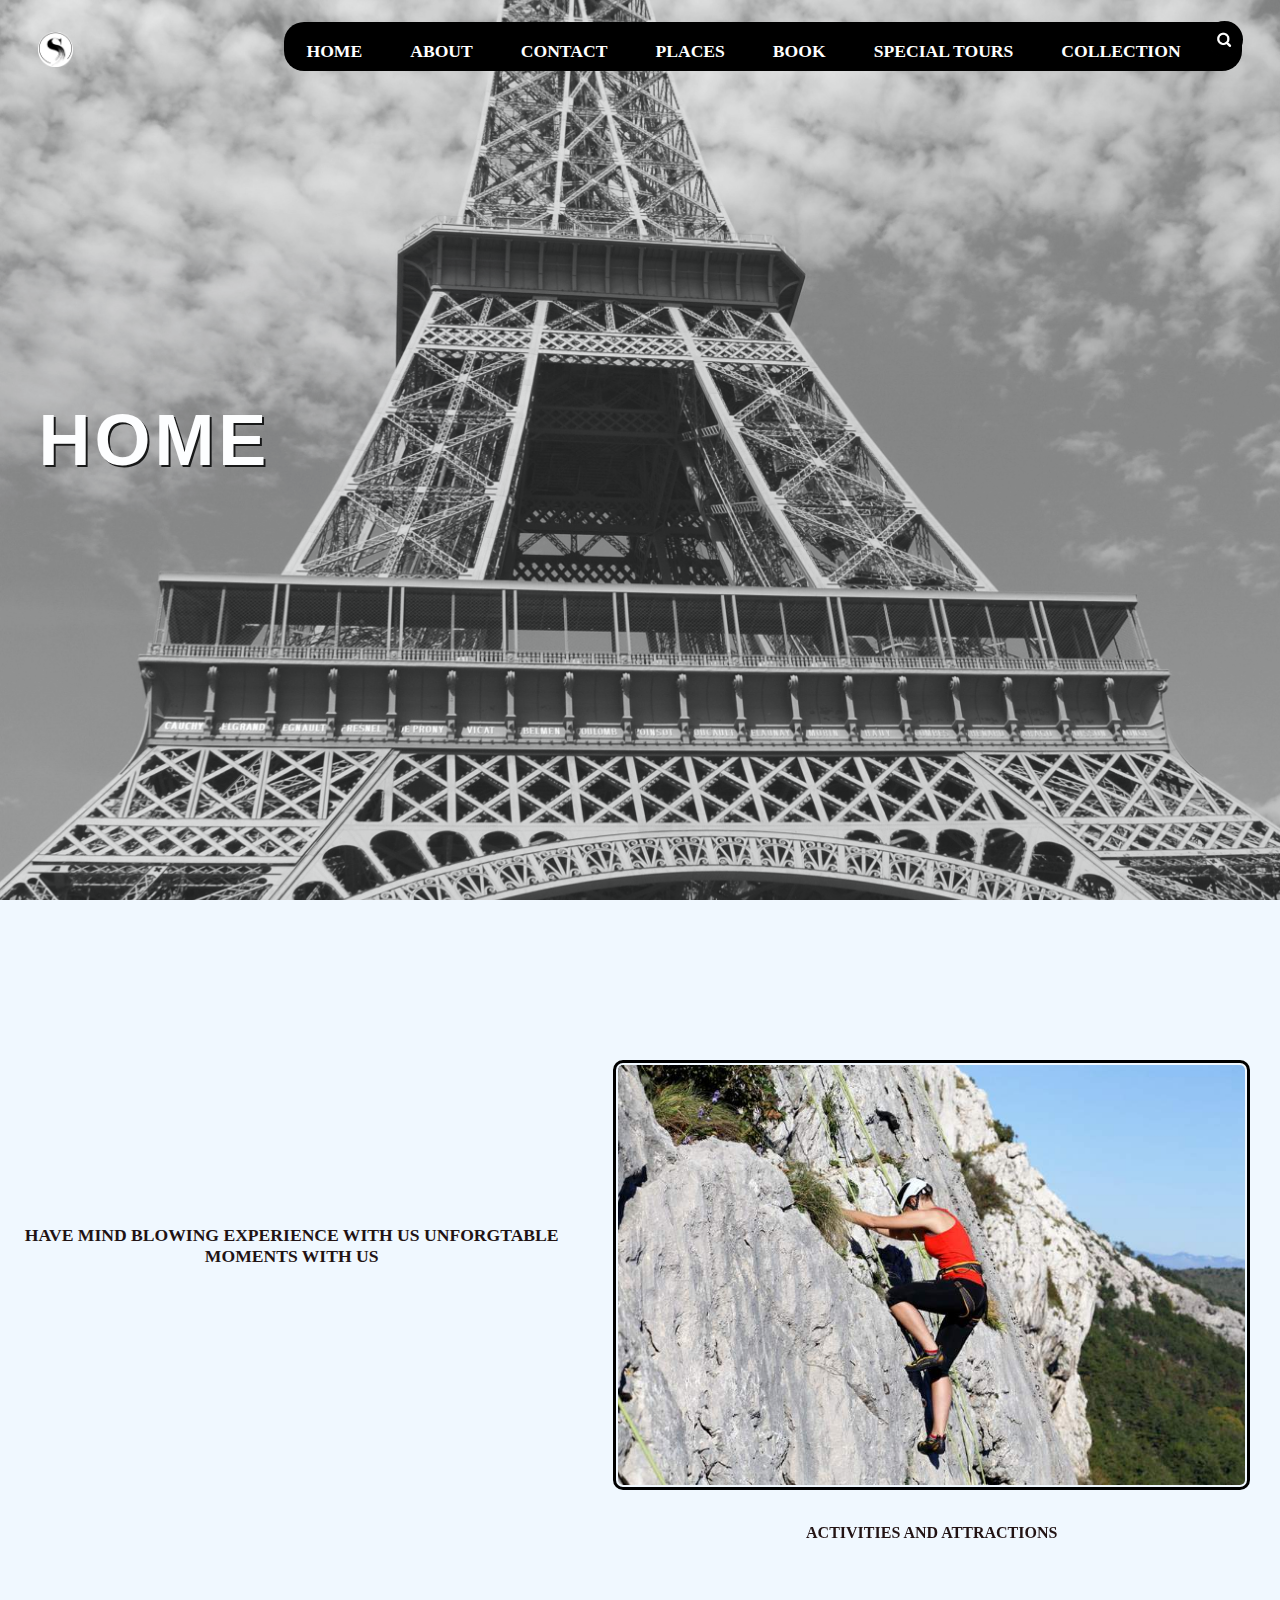
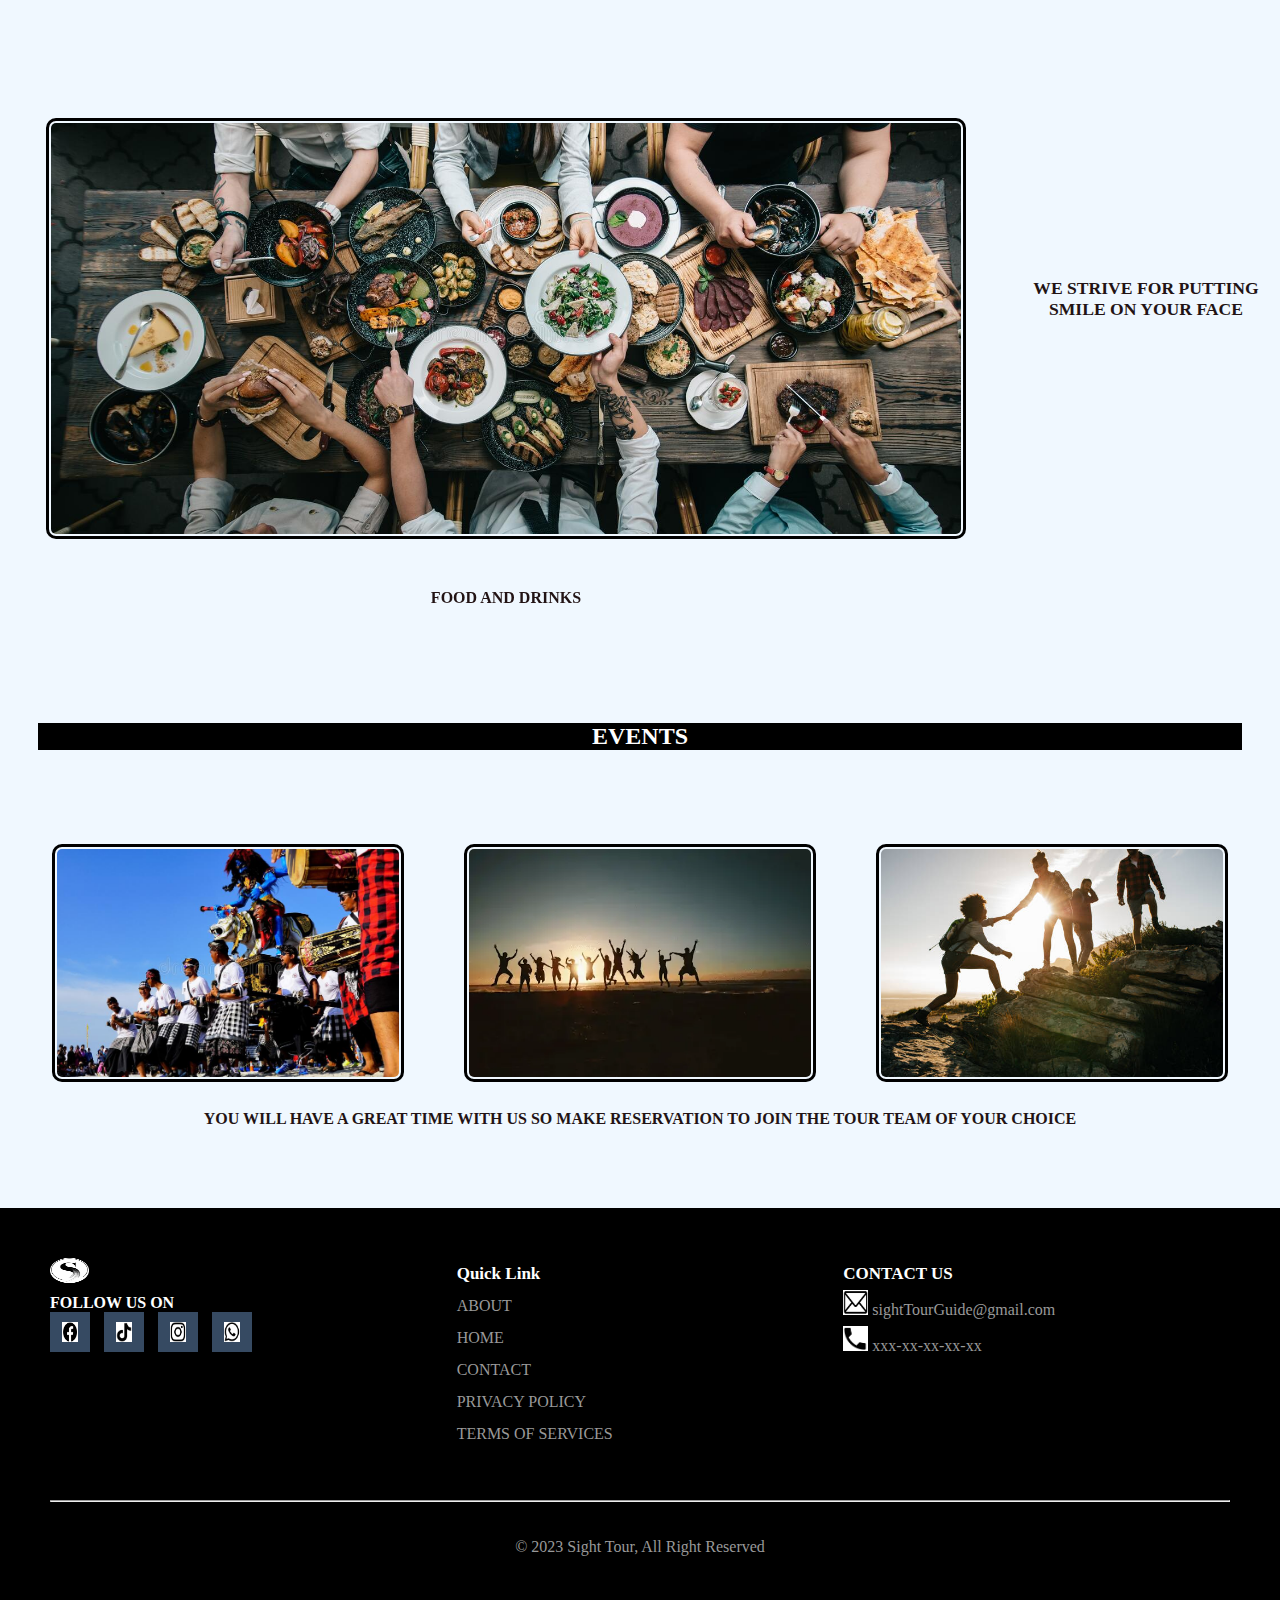
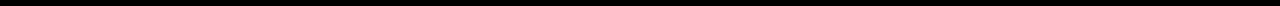
==== src/index.html @ ace8b5ef "upload" ====
<!DOCTYPE html>
<html lang="en">
<head>
    <meta charset="UTF-8">
    <meta http-equiv="X-UA-Compatible" content="IE=edge">
    <meta name="description" content="collection page of the website">
    <meta name="viewport" content="width=device-width, initial-scale=1.0">
    <link rel="stylesheet" href="css/style.css">
    <title>HOME</title>
</head>
<body>
    <header>
        
        <a href="about.html" class="logo"><img src="images/Logo.png" alt="Logo of the company" width="35" height="35"></a>

        <div class="bx bx-menu" id="menu-icon">

            <div class="line"></div>
            <div class="line"></div>
            <div class="line"></div>
            

        </div>
        
        
        <nav class="navbar">

        
            <ul>
                <li><a href="index.html"><b>HOME</b></a></li>
                
                <li><a href="about.html"><b>ABOUT</b></a></li>
                
                <li><a href="contact.html"><b>CONTACT</b></a></li>
                
                <li><a href="places.html"><b>PLACES</b></a></li>
                
                <li><a href="book.html"><b>BOOK</b></a></li>
                
                <li style="text-align:center;"><a href="special tours.html"><b>SPECIAL TOURS</b></a></li>
                
                <li><a href="collection.html"><b>COLLECTION</b></a></li>
                
                <li class="navbar__search"><img src="images/search icon.png" alt="search icon2"  width="35" height="35"></li>
                
            </ul>
            
        </nav>
        
    </header>
<section class="section__common" id="common">

    <div class="section__common--text">
        <h1>HOME</h1>

        
</section>

    



    <div class="section__contain">

        <div class="section__contain--textapperance">
            <p> <b> HAVE MIND BLOWING EXPERIENCE WITH US 
    UNFORGTABLE MOMENTS WITH US</b></p>

        </div>

        <div>


            <div class="section__package--content">

                <div class="box">

                    <div class="section--thum">


                        <figure class="section__contain--image">
                            <img src="images/fun-home2.jpeg" alt="a person doing activity in a beauitful place" width="45%" height="25%">
                            <figcaption><b> ACTIVITIES AND ATTRACTIONS</b></figcaption>
                        </figure>


                    </div>

                </div>

            </div>

        </div>

    </div>



    <div class="section__contain">

        <div>

            <div class="section__package--content">

                <div class="box">

                    <div class="section--thum">
                        <figure class="section__contain--image">
                            <img src="images/food and drink.jpeg" alt="different foods and drinks" width="300" height="300">
                            <figcaption><b> FOOD AND DRINKS</b></figcaption>
                        </figure>

                    </div>

                </div>

            </div>
        </div>


        <div class="section__contain--textapperance">

            <p><b> WE STRIVE FOR PUTTING SMILE ON 
            YOUR FACE </b></p>

        </div>

    </div>


    <br><br>
        <section class="section__contain--h2">
            <h2>EVENTS</h2>



            <div class="section__package--content">

                <div class="box">

                    <div class="section--thum">
                        <figure>
                            <img src="images/fun-home3.jpeg" alt="Solid dance teamwork" width="350" height="210">

                        </figure>


                    </div>

                </div>


                <div class="box">

                    <div class="section--thum">
                        <figure>

                            <img src="images/fun-home1.webp" alt="Group of people that are jumping with excitment" width="350" height="210">

                        </figure>

                    </div>

                </div>


                <div class="box">

                    <div class="section--thum">
                        <figure>

                            <img src="images/fun-home4.jpeg" alt="group of hikers" width="350" height="210">

                        </figure>

                    </div>

                </div>
            </div>

                    <div class="body__home--paragraph">
                        <p> <b> YOU WILL HAVE A GREAT TIME WITH US SO MAKE RESERVATION TO JOIN THE TOUR TEAM OF YOUR CHOICE </b></p>

                    </div>

            

        </section>

        <footer class="footer">
            <div class="footer__left">
                        <ul>
                            <li><a href="about.html"><img src="images/Logo.png" alt="Logo of the company" width="25" height="25"></a></li>
                            <h4>FOLLOW US ON</h4>
    
                            <div class="footer__socials">
    
                                <li><a href="https://www.facebook.com/"><img src="images/facebook.png" alt="facebook symbol" width="25" height="25"></a></li>
                            
                                <li><a href="https://www.tiktok.com/login"><img src="images/tiktok.png" alt="tiktok icon" width="25" height="25"></a></li>
                                <li><a href="https://www.instagram.com/"><img src="images/instagram.png" alt="Instagram icon" width="25" height="25"></a></li>
                                <li><a href="https://chat.whatsapp.com/EROCVoIlPyt9yv8zs4Fxsq"><img src="images/whatsapp.png" alt="whatsapp icon" width="25" height="25"></a></li>
    
                            </div>
                
                        </ul>
    
                    </div>
    
                    <ul class="footer__right">
                        <li>
                            <h2>Quick Link</h2>
    
                            <ul>
                                <li><a href="about.html">ABOUT</a></li>
                                <li><a href="index.html">HOME</a></li>
                                <li><a href="contact.html">CONTACT</a></li>
                                <li><a href="about.html#privacy"> PRIVACY POLICY</a></li>
                                <li><a href="about.html#terms"> TERMS OF SERVICES</a></li>
                            </ul>
    
                        </li>
    
                        <li>
                            <h2>CONTACT US</h2>
    
                            <ul class="box">
                                <li> <img src="images/mail icon.png" alt="mail icon" width="25" height="25" class="contact-img">
                                    <a href="mailto:sighttourguide@gmail.com"> sightTourGuide@gmail.com</a></li>
    
                                    <li><img src="images/phone icon.png" alt="phone icon" width="25" height="25" class="contact-img">
                    
                                        <a href="tel:+251960903751"> xxx-xx-xx-xx-xx</a></li>
    
    
                                
                            </ul>
    
                        </li>
    
                    </ul>
    
    
                    <div class="footer__bottom">
                        <hr> <br><br>
                        <p>&copy; 2023 Sight Tour, All Right Reserved</p>
                    </div>
                        
    
                
            
            
            
        </footer>

    <script type="text/javascript" src="js/script.js"></script>
</body>
</html>
---- src/css/style.css ----
*{
    padding: 0;
    margin:0;
    box-sizing: border-box;
    list-style: none;
    text-decoration: none;
    scroll-behavior: smooth;
}

:root{
    --bg-color:#fff;
    --text-color:#221314;
    --second-color:#5a7184;
    --main-color:aliceblue;
    --big-font:6rem;
    --h2-font: 3rem;
    --p-font: 1.1rem;
    
}

body{
    background:var(--main-color);
    color: var(--text-color);
}

header{
    position:fixed;
    top:0;
    right:0;
    width:100%;
    z-index: 1;
    display: flex;
    align-items: center;
    justify-content: space-between;
    background: transparent;
    padding: 20px 5%;
    transition:ease .40s;
}

.logo{
    margin-top: 10px;
    padding-top: 5px;
    font-size: 35px;
    color:var(--bg-color);
    
}

.navbar__search{
    width: 35px;
    height: 35px;
    outline: 2px solid black;
    outline-offset:-1px;
    border-radius: 50px;
    background-color: white;
   
}



.navbar{
    
    display: flex;
    background: black;
    padding-bottom: 9px;
    
    border-radius: 20px;

    
}

.sticky .navbar{
    background-color: white;
}

.navbar li{
    display: inline-block;
}

.navbar a{
    color:var(--bg-color);
    font-size: var(--p-font);
    font-weight: 500;
    padding: 10px 22px;
    border-radius: 4px;
    transition: ease .40s;
    
}

.navbar img{
    background:white;
    border-radius: 50px;
    background-size: 10px;
    cursor: pointer;
}

.navbar a:hover{
    background: rgb(158, 153, 153);
    color:var(--text-color);
    box-shadow: 5px 10px 30px rgb(85 85 85 / 20%);
    border-radius: 4px;
}

#menu-icon{
    color: var(--text-color);
    font-size:35px;
    z-index: 2;
    cursor:pointer;
    display: none;
}

section{
    padding:80px 18%;
}


.section__contain{
    
    display: flex;
    margin-top: 50px;
    margin-right:auto;
    justify-content: space-evenly;
}

.section--thum .section__contain--image img{

    width: 90%;
    height: auto;
    

}

.section__contain--textapperance{
    display: flex;
    flex-direction: column;
    align-self: center;
    justify-content: space-evenly;
    white-space: wrap;
    font-size: var(--p-font);
    text-align: center;
    /* margin-left: 1000;
    background-color: red; */
    
}

.section__contain--h2 h2{
    text-align: center;
    background-color: black;
    color: white;
}

hr{
    color: var(--bg-color);
}

.section__common{
    position:relative;
    width:100%;
    height: 100vh;
    background: url(../images/background.jpg);
    opacity: 0.9;
    background-size: cover;
    background-position: center;
    display: grid;
    grid-template-columns: repeat(1, 1fr);
    align-items:center;
}

.section__common--text h1, .section__common--text h2{
    font-size: var(--big-font);
    line-height: 1.2;
    color: var(--bg-color);
    font-family: 'Segoe UI', Tahoma, Geneva, Verdana, sans-serif;
    letter-spacing: 4px;
    margin-bottom: 20px;
    text-shadow: 2px 2px #000;
}

.section__common--text h2{

    font-size: 3.4rem;
}

.section__common--text p{
    color: #000;
    font-size: 20px;
    font-weight: 400;
    line-height: 38px;
    margin-bottom: 50px;
}

#btn1, #btn2, #btn3{
    display: block;
    text-align: center;
    font-size: 16px;
    padding: 15px 30px;
    background: #000;
    color: var(--bg-color);
    cursor: pointer;
    border-radius: 4px;
    transition: ease .40s;
}


#btn1:hover{
    background: rgb(58, 55, 55);
    opacity: 1;
    transform: scale(1.1);
}

#btn2:hover{
    background: rgb(58, 55, 55);
    opacity: 1;
    transform: scale(1.1);
}

#btn3:hover{
    background: rgb(58, 55, 55);
    opacity: 1;
    transform: scale(1.1);
}

header.sticky{
    background: var(--bg-color);
    padding: 10px 5%;
    box-shadow: rgba(33, 35, 38, 0.1) 0px 10px 10px -10px;
}

.sticky .logo{
    color: var(--text-color);
}

.sticky .navbar a{
    color: var(--text-color);
}


.section__text h2{
    font-size: var(--h2-font);
    line-height:1.1 ;
}

.section__package--title{
    text-align: center;
}
.section__package--title h2{
    font-size: var(--h2-font);
    line-height: 1.2;
}

.section__package--content{
    display: grid;
    grid-template-columns: repeat(auto-fit, minmax(200px,auto));
    grid-gap:2rem;
    align-items: center;
    text-align: center;
    margin-top: 5rem;
}

.body__home--paragraph{
    /* display: block; */
    margin-top: 10px;
    text-align: center;
}
.section--thum{
    position: relative;
    transition: all .3s cubic-bezier(.445,.05,.55,.95) ;
    will-change: filter;
    cursor: pointer;
}

.section--thum img{
    width: 90%;
    height: auto;
    margin: 5%;
    border-radius: 5px;
    outline: solid #000;
    outline-offset: 2px;
}





/*FOR PLACES*/

.table{
    width: 100%;
    border-collapse: collapse;

}

.table caption{
    margin-top: 50px;
    margin-bottom: 10px;

}

.table td,.table th{
    padding: 12px 15px;
    border: 1px solid #ddd;
    text-align: center;
    font-size: 16px;
}

.p--centered{
    margin-top: 40px;
    margin-bottom: 30px;
    text-align: center;
}


/*For form*/

.form{

    margin:1rem;
    margin-right: auto;
    margin-left: auto;
    display: flex;
    justify-content: center;
    
}

.form fieldset{
    background-color: whitesmoke;
    margin-top: 1rem;
    margin-bottom: 1rem;
    padding: 1rem;
}

.form legend{
    font-size: 1.5rem;
    font-weight: bolder;
    background-color: var(--text-color);
    border: 1px solid #000;
    padding: 0.5rem;
    color: var(--bg-color);
}

.form--apperance{
    display: flex;
    flex-wrap: wrap;
    justify-content: space-between;
}

.form--text{

    font-size: 1.5rem;
    font-weight: bold;
    
}

.form--apperance-nowrap{
    white-space: nowrap;
    margin:1rem;
}

.form--button{

    display: flex;
    justify-content:space-evenly;
    flex-wrap: wrap;
    
}


/*end*/

/*book*/

.book{

    display:flex;
    flex-wrap: wrap;
    margin-top: 2rem;
}

.book .book--textapperance{
    display: flex;
    flex-direction: column;
    justify-content: space-evenly;
    margin: 1rem;
    padding: 1rem;
    margin-left: auto;
    margin-right: auto;
    word-spacing: 00.5rem;
    line-height: 2rem;
    text-align: center;
    font-size: large;
    
}

.form--buttons{
    color: var(--bg-color);
    background-color: var(--text-color);
    padding: 0.5rem;
    cursor: pointer;
}

.book .book--textapperance p{
    margin-bottom: 2rem;
}

.book .book--textapperance ul{
    text-align: left;
    line-height: 2.5rem;
}



/*End*/

.detail__decorate{
    font-weight:bolder;
    font-size: 1.5rem;
    margin: 10px;
    margin-bottom: 20px;
    cursor: pointer;
    
    
}

.profile{
    margin: 50px;
    display: flex;
    justify-content: center;
}

.profile__1 img, .profile__2 img, .profile__3 img{

    display: block;
    margin-left: auto;
    margin-right: auto;
    margin-bottom: 1rem;
    
}

.profile__1, .profile__2, .profile__3{
    margin: 2rem;
    border: 1px solid black;
    border-radius: 5px;
    background-color: black;
    color: var(--bg-color);
    text-align: center;
    padding: 1.5rem;
}

.place--background{
    width: 100%;
    height: 100vh;
    background-image: url(../images/photo6.jpeg);
    background-size: cover;
    background-position: center;
    opacity: 0.9;
    text-align: center;
}


.place--background{

    display: flex;
    flex-direction: column;
    justify-content: center;

}

.table th{
    background-color: black;
    color: #fff;
}

.table tbody tr:nth-child(even){
    background-color: #f5f5f5;

}

/*media query*/

@media(max-width: 500px){
    .table thead{
        display: none;
    }

    .table, .table tbody, .table tr, .table td{
        display: block;
        width: 100%;
    }
    .table tr{
        margin-bottom:15px ;
    }
    .table td{
        text-align: right;
        padding-left: 50%;
        text-align: right;
        position: relative;
    }

    .table td::before{
        content: attr(data-label);
        position: absolute;
        left: 0;
        width: 50%;
        padding-left: 15px;
        font-size: 15px;
        font-weight: bold;
        text-align: left;
    }


}




/*END*/
 /* error message*/
#errorMessage{
    
    color: #E90000;
    border: 1px solid black;
    background-color: #fff;
    font-size: 16px;
    font-weight: 600;
    text-align: center;
    font-family: 'Times New Roman', Times, serif;
    margin-bottom: 1rem;


}

 /*end*/



.section--thum video{
    width: 100%;
    height: auto;
    margin: 5%;
    border-radius: 5px;
    outline: solid #000;
    outline-offset: 2px;
}

.section--thum audio{
    display: flex;
    flex-direction: column;
    width: 30vw;
    height: 10vh ;
    justify-items: center;
    justify-content: space-evenly;
    align-items: center;
    
    
}

.detail > summary {
    text-decoration: underline;
}

.section--thum h4{
    
    font-size: 24px;
    font-weight: 600;
    margin-bottom: 8px;
    text-align: center;
    color: var(--text-color);
    
}

.section--thum:hover{
    filter: brightness(100%) hue-rotate(45deg);
    transform: scale(1.04);
}
#btn2{
    display: block;
    width: 100%;
}

footer{
    
    display: flex;
    flex-flow: row wrap;
    padding: 50px;
    color: #fff;
    background-color:black;

}

.footer > *{
    flex: 1 100%;

}

.footer__left{
    margin-right: 1.25em;
    margin-bottom: 2em;

}

.footer__left img{
    width: 10%;
}

footer h2{
    font-weight: 600;
    font-size: 17px;

}

.footer ul{
    list-style: none;
    padding-left: 0;
}

.footer li{
    line-height: 2em;
}

.footer a{
    text-decoration: none;
}

.footer__right{

    display: flex;
    flex-flow: row wrap;

}

.footer__right >*{
    flex:1 50% ;
    margin-right: 1.25em;

}

.footer a:visited{
    text-decoration: none;
}

.footer__right a{
    color: #999;
}

.box a{
    color: #999;
}

.footer__bottom{
    text-align: center;
    color: #999;
    padding-top: 50px;
}

.footer__socials a{
    background: #364a62;
    width:40px;
    height: 40px;
    display: inline-block;
    margin-right: 10px;

}

.footer__socials a:visited{
    text-decoration: none;
}

.footer__socials li{
    display: inline;
}

.footer__socials img{
    width: 40px;
    height: 40px;
    color: #e7f2f4;
    border-radius: 10px;
    padding: 10px 12px;

}

/*footer media query*/

@media screen and (min-width: 600px){
    .footer__right >*{
        flex: 1;
    }

    .footer__left{
        flex: 1 0px;

    }

    .footer__right{
        flex: 2 0px;
    }
}

@media (max-width: 600px){
    .footer{
        padding: 15px;
    }
}



@media (min-width:1056px){
    header{
        padding:17px 3%;
        transition: .2s;
    }

    header.sticky{
        padding: 10px 3%;
        transition: .2s;
    }

    section{
        padding: 80px 3%;
        transition: .2s;
    }

    :root{
        --big-font:4.5rem;
        --h2-front:2.3rem;
        --p-front:1rem;
        transition: .2s;
    }
}

@media (max-width:1056px){

    #menu-icon{
        display: block;
        cursor: pointer;
    }

    #menu-icon .line{
        width: 30px;
        height: 3px;
        background: black;
        margin:6px ;
    }
    

    header{
        background: var(--bg-color);
        height: 80px;
    }


    .navbar{
        height: 0;
        position: absolute;
        top: 80px;
        left: 0;
        right: 0;
        width: 100vw;
        background: black;
        z-index: 2;
        line-height: 36px;
        overflow:hidden;

    }



    .navbar.open{
        height: 450px;
    }

    .navbar ul{
        display: block;
        width: fit-content;
        margin: 80px auto 0 auto;
        text-align: center;
        transition: 0s;
        opacity: 0;

    }

    .navbar.open ul{
        opacity: 1;
    }

    .navbar.open ul li{
        display: block;
        margin: auto;
        margin: 2px 0;
    }


    


    

} 

@media (max-width:991px){

    .section__common--text h1, .section__common--text h2{
        font-size: 3.5rem;
    }

}

@media (max-width:767px){
    .section__common--text h1, .section__common--text h2{
        font-size: 2.45rem;
    }

}


@media (max-width:576px){
    .section__common--text h1, .section__common--text h2{
        font-size: 2rem;
        

    }

   

}

@media (max-width:399px){

    .section__common--text h1, .section__package--title h2{
        font-size: 100%;

    }

    .section__package--content .box .section--thum img, .section__package--content .box .section--thum video{

        width: 80%;
        height: auto;
    }

    .section__contain , .section__contain--h2{
        flex-wrap: wrap;
    }

    .profile{
        flex-direction: column;
    }

    .form form{
        display: flex;
        flex-direction: column;
        justify-content: flex-start;
        margin: 0;
        padding: 0;
    }

    .form form .form--apperance-nowrap{
        flex-wrap: wrap;
        margin: 0;
        margin-bottom: 1rem;
    }

    .form--apperance{
        white-space: wrap;
        margin: 0rem;
        padding: 0rem;
    }

    .section__package--content .box .section--thum{
        flex-wrap: wrap;
    }

    

   
}

@media (max-height:533px) {

    .navbar.open ul li{
        display: inline;
        margin-left: auto;
        margin-right: auto;

    }

    .navbar.open ul{
        margin-top: 1rem;
        margin-bottom: 1rem;
    }

}


/* might be specific */
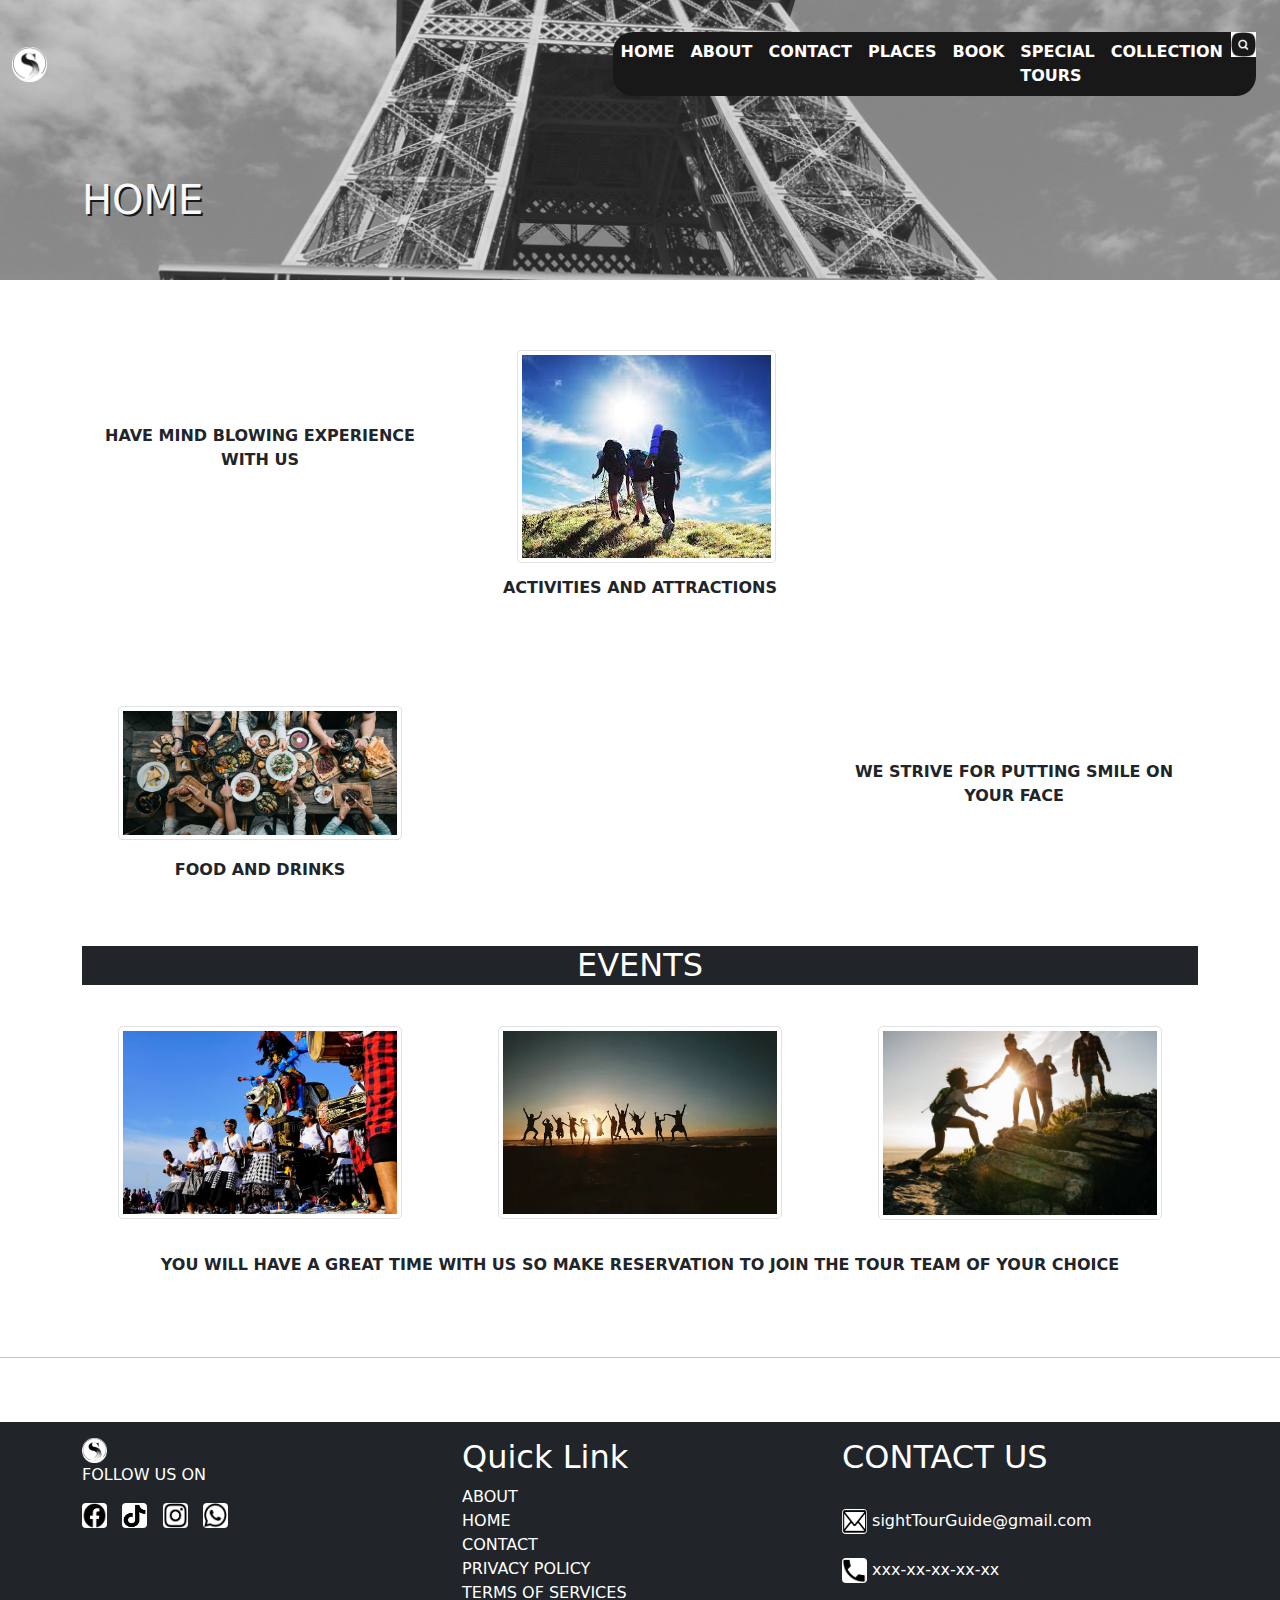
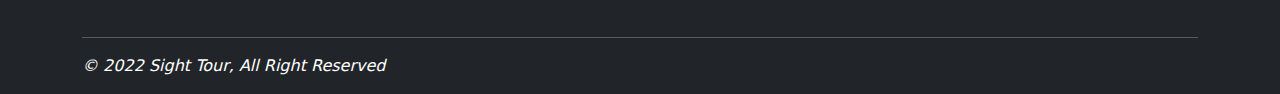
==== commit 2513e871: "first-bootstrap" ====
--- a/src/index.html
+++ b/src/index.html
@@ -3,256 +3,238 @@
 <head>
     <meta charset="UTF-8">
     <meta http-equiv="X-UA-Compatible" content="IE=edge">
-    <meta name="description" content="collection page of the website">
+    <meta name="description" content="book page of the website">
     <meta name="viewport" content="width=device-width, initial-scale=1.0">
+    
+    <!-- <link href="https://cdn.jsdelivr.net/npm/bootstrap@5.0.2/dist/css/bootstrap.min.css" rel="stylesheet" integrity="sha384-EVSTQN3/azprG1Anm3QDgpJLIm9Nao0Yz1ztcQTwFspd3yD65VohhpuuCOmLASjC" crossorigin="anonymous"> -->
+    <link href="css/bootstrap.min.css" rel="stylesheet">
     <link rel="stylesheet" href="css/style.css">
+    <!-- <script defer src="https://cdn.jsdelivr.net/npm/bootstrap@5.0.2/dist/js/bootstrap.bundle.min.js" integrity="sha384-MrcW6ZMFYlzcLA8Nl+NtUVF0sA7MsXsP1UyJoMp4YLEuNSfAP+JcXn/tWtIaxVXM" crossorigin="anonymous"></script> -->
     <title>HOME</title>
 </head>
 <body>
-    <header>
-        
-        <a href="about.html" class="logo"><img src="images/Logo.png" alt="Logo of the company" width="35" height="35"></a>
-
-        <div class="bx bx-menu" id="menu-icon">
-
-            <div class="line"></div>
-            <div class="line"></div>
-            <div class="line"></div>
-            
-
-        </div>
-        
-        
-        <nav class="navbar">
-
-        
-            <ul>
-                <li><a href="index.html"><b>HOME</b></a></li>
-                
-                <li><a href="about.html"><b>ABOUT</b></a></li>
-                
-                <li><a href="contact.html"><b>CONTACT</b></a></li>
-                
-                <li><a href="places.html"><b>PLACES</b></a></li>
-                
-                <li><a href="book.html"><b>BOOK</b></a></li>
-                
-                <li style="text-align:center;"><a href="special tours.html"><b>SPECIAL TOURS</b></a></li>
-                
-                <li><a href="collection.html"><b>COLLECTION</b></a></li>
-                
-                <li class="navbar__search"><img src="images/search icon.png" alt="search icon2"  width="35" height="35"></li>
-                
-            </ul>
-            
-        </nav>
-        
-    </header>
-<section class="section__common" id="common">
-
-    <div class="section__common--text">
-        <h1>HOME</h1>
-
-        
-</section>
-
-    
-
-
-
-    <div class="section__contain">
-
-        <div class="section__contain--textapperance">
-            <p> <b> HAVE MIND BLOWING EXPERIENCE WITH US 
-    UNFORGTABLE MOMENTS WITH US</b></p>
-
-        </div>
-
-        <div>
-
-
-            <div class="section__package--content">
-
-                <div class="box">
-
-                    <div class="section--thum">
-
-
-                        <figure class="section__contain--image">
-                            <img src="images/fun-home2.jpeg" alt="a person doing activity in a beauitful place" width="45%" height="25%">
-                            <figcaption><b> ACTIVITIES AND ATTRACTIONS</b></figcaption>
-                        </figure>
-
-
-                    </div>
-
-                </div>
-
-            </div>
-
-        </div>
-
-    </div>
-
-
-
-    <div class="section__contain">
-
-        <div>
-
-            <div class="section__package--content">
-
-                <div class="box">
-
-                    <div class="section--thum">
-                        <figure class="section__contain--image">
-                            <img src="images/food and drink.jpeg" alt="different foods and drinks" width="300" height="300">
-                            <figcaption><b> FOOD AND DRINKS</b></figcaption>
-                        </figure>
-
-                    </div>
-
-                </div>
-
-            </div>
-        </div>
-
-
-        <div class="section__contain--textapperance">
-
-            <p><b> WE STRIVE FOR PUTTING SMILE ON 
-            YOUR FACE </b></p>
-
-        </div>
-
-    </div>
-
-
-    <br><br>
-        <section class="section__contain--h2">
-            <h2>EVENTS</h2>
-
-
-
-            <div class="section__package--content">
-
-                <div class="box">
-
-                    <div class="section--thum">
-                        <figure>
-                            <img src="images/fun-home3.jpeg" alt="Solid dance teamwork" width="350" height="210">
-
-                        </figure>
-
-
-                    </div>
-
-                </div>
-
-
-                <div class="box">
-
-                    <div class="section--thum">
-                        <figure>
-
-                            <img src="images/fun-home1.webp" alt="Group of people that are jumping with excitment" width="350" height="210">
-
-                        </figure>
-
-                    </div>
-
-                </div>
-
-
-                <div class="box">
-
-                    <div class="section--thum">
-                        <figure>
-
-                            <img src="images/fun-home4.jpeg" alt="group of hikers" width="350" height="210">
-
-                        </figure>
-
-                    </div>
-
-                </div>
-            </div>
-
-                    <div class="body__home--paragraph">
-                        <p> <b> YOU WILL HAVE A GREAT TIME WITH US SO MAKE RESERVATION TO JOIN THE TOUR TEAM OF YOUR CHOICE </b></p>
-
-                    </div>
-
-            
-
-        </section>
-
-        <footer class="footer">
-            <div class="footer__left">
-                        <ul>
-                            <li><a href="about.html"><img src="images/Logo.png" alt="Logo of the company" width="25" height="25"></a></li>
-                            <h4>FOLLOW US ON</h4>
-    
-                            <div class="footer__socials">
-    
-                                <li><a href="https://www.facebook.com/"><img src="images/facebook.png" alt="facebook symbol" width="25" height="25"></a></li>
-                            
-                                <li><a href="https://www.tiktok.com/login"><img src="images/tiktok.png" alt="tiktok icon" width="25" height="25"></a></li>
-                                <li><a href="https://www.instagram.com/"><img src="images/instagram.png" alt="Instagram icon" width="25" height="25"></a></li>
-                                <li><a href="https://chat.whatsapp.com/EROCVoIlPyt9yv8zs4Fxsq"><img src="images/whatsapp.png" alt="whatsapp icon" width="25" height="25"></a></li>
-    
-                            </div>
-                
-                        </ul>
-    
-                    </div>
-    
-                    <ul class="footer__right">
-                        <li>
-                            <h2>Quick Link</h2>
-    
-                            <ul>
-                                <li><a href="about.html">ABOUT</a></li>
-                                <li><a href="index.html">HOME</a></li>
-                                <li><a href="contact.html">CONTACT</a></li>
-                                <li><a href="about.html#privacy"> PRIVACY POLICY</a></li>
-                                <li><a href="about.html#terms"> TERMS OF SERVICES</a></li>
-                            </ul>
-    
-                        </li>
-    
-                        <li>
-                            <h2>CONTACT US</h2>
-    
-                            <ul class="box">
-                                <li> <img src="images/mail icon.png" alt="mail icon" width="25" height="25" class="contact-img">
-                                    <a href="mailto:sighttourguide@gmail.com"> sightTourGuide@gmail.com</a></li>
-    
-                                    <li><img src="images/phone icon.png" alt="phone icon" width="25" height="25" class="contact-img">
-                    
-                                        <a href="tel:+251960903751"> xxx-xx-xx-xx-xx</a></li>
     
     
-                                
-                            </ul>
-    
-                        </li>
-    
+        <header class="background">
+            <div class="has-bg-img position-relative">
+
+
+
+
+            <nav class="navbar navbar-expand-lg menu navbar-dark nav background-lg">
+
+                <div class="container">
+                    <a class="navbar-brand" href="about.html"><img src="images/Logo.png" alt="Logo of the company" width="35" height="35">
+                    
+                </a>
+
+                    <button class="navbar-toggler"  type="button" data-bs-toggle="collapse" data-bs-target="#navmenu">
+
+                        <span class="navbar-toggler-icon"></span>
+                    </button>
+                
+                
+                </div>
+
+                <div class="collapse navbar-collapse" id="navmenu">
+                    <div class="holder m-4">
+                        <ul class="navbar-nav ms-auto ">
+                            <li class="nav-item"><a class="nav-link text-white" href="index.html"><b>HOME</b></a></li>
+                            
+                            <li class="nav-item"><a class="nav-link text-white" href="about.html"><b>ABOUT</b></a></li>
+                            
+                            <li class="nav-item"><a class="nav-link text-white" href="contact.html"><b>CONTACT</b></a></li>
+                            
+                            <li class="nav-item"><a class="nav-link text-white" href="places.html"><b>PLACES</b></a></li>
+                        
+                            <li class="nav-item"><a class="nav-link text-white" href="book.html"><b>BOOK</b></a></li>
+                            
+                            <li class="nav-item"><a class="nav-link text-white" href="special tours.html"><b>SPECIAL TOURS</b></a></li>
+                            
+                            <li class="nav-item"><a class="nav-link text-white" href="collection.html"><b>COLLECTION</b></a></li>
+                            
+                            <li class="nav-item text-white"><img class="bg-white" src="images/search icon.png" alt="search icon"  width="25" height="25"></li>
+                        </ul>
+
+                    </div>
+
+                </div>
+
+
+                
+                
+
+                
+            </nav>
+
+            <section class="background--special text-light p-5 text-center">
+                <div class="container text-start">
+                    
+
+                        <h1>HOME</h1>
+
+                    
+                </div>
+            </section>
+
+        <!-- <div class="opacity-50%">
+            <img style="opacity: 0.8;" class="bg obj-fit-cover " src="images/background.jpg" alt="Background images- symbol of travelling" width="100%" height="100%">
+
+        </div> -->
+    </header>
+
+    <div class="container text-center mt-5">
+        <div class="row d-flex">
+            <div class="align-bottom font-weight-bold pt-5 text-center col-md-4" style="height:100px">
+                <p class="pt-5 fw-bold">HAVE MIND BLOWING EXPERIENCE WITH US</p>
+
+            </div>
+
+            <div class="col-md-4 mt-2">
+                <figure class="figure">
+                    <img class= "img-fluid rounded img-thumbnail section--thum d-flex" src="images/activities.jpeg" alt="people doing activity in a beauitful place">
+                    <figcaption class="fw-bold">ACTIVITIES AND ATTRACTIONS</figcaption>
+                </figure>
+
+            </div>
+
+        </div>
+        <br><br><br>
+
+        <div class="row d-flex">
+        
+
+            <div class="col-md-4">
+                <figure class="figure">
+                    <img class= "img-fluid img-thumbnail rounded text-center section--thum" src="images/food and drink.jpeg" alt="different foods and drinks" width="80%">
+                    <figcaption class="fw-bold">FOOD AND DRINKS</figcaption>
+                </figure>
+            </div>
+            <div class="col"><!--trial--></div>
+
+            <div class="col d-flex text-center font-weight-bold pt-4 p-4">
+                <p class="align-bottom pt-5 fw-bold">WE STRIVE FOR PUTTING SMILE ON YOUR FACE</p>
+            </div>
+
+        </div>
+
+
+    <br><br>
+        <section>
+            <h2 class="bg-dark text-white mb-4">EVENTS</h2>
+
+            <div class="row">
+                <div class="col-md-4">
+                    <figure class="figure">
+                        <img class= "img-fluid img-thumbnail section--thum" src="images/fun-home3.jpeg" alt="Solid dance teamwork" width="80%" height="210">
+
+                    </figure>
+                </div>
+
+                <div class="col-md-4">
+                    <figure class="figure">
+                        <img  class= "img-fluid img-thumbnail section--thum" src="images/fun-home1.webp" alt="Group of people that are jumping with excitment" width="80%" height="210">
+                    </figure>
+
+                </div>
+
+                <div class="col-md-4">
+                    <figure class="figure">
+                        <img class= "img-fluid img-thumbnail section--thum" src="images/fun-home4.jpeg" alt="group of hikers" width="80%" height="210">
+                    </figure>
+                </div>
+
+            </div>
+
+
+
+            <p class="fw-bold text-center"> YOU WILL HAVE A GREAT TIME WITH US SO MAKE RESERVATION 
+        TO JOIN THE TOUR TEAM OF YOUR CHOICE      </p>
+        </section>
+
+    </div>
+
+    <br><br>
+    <hr>
+    <br><br>
+    <footer class="bg-dark text-white">
+        <div class="container" style="padding-top:1rem;">
+            <div class="row">
+                <div class="col">
+                    <div class="row">
+
+                        <div class="col">
+                    
+                            <a href="about.html"><img src="images/Logo.png" alt="Logo of the company" width="25" height="25"></a>
+                            <p>FOLLOW US ON</p>
+
+                        </div>
+                    </div>
+
+                    <div class="row">
+                        <div class="col">
+                            <a href="https://www.facebook.com/" ><img class="mb-2 rounded" src="images/facebook.png" alt="facebook symbol" width="25" height="25"></a>
+                        
+                            &nbsp;
+                            <a href="https://www.tiktok.com/login"><img class="mb-2 rounded" src="images/tiktok.png" alt="tiktok icon" width="25" height="25"></a>
+                        
+
+                            &nbsp;
+                            <a href="https://www.instagram.com/"><img class="mb-2 rounded" src="images/instagram.png" alt="Instagram icon" width="25" height="25"></a></li>
+                        
+                            &nbsp;
+                        
+                            <a href="https://chat.whatsapp.com/EROCVoIlPyt9yv8zs4Fxsq"><img class="mb-2 rounded" src="images/whatsapp.png" alt="whatsapp icon" width="25" height="25"></a>
+                        </div>
+
+                    </div>
+
+
+                    
+                </div>
+
+                <div class="col">
+                    <h2>Quick Link</h2>
+                
+                    <ul class="list-unstyled">
+                        <li><a href="about.html" class="text-white text-decoration-none">ABOUT</a></li>
+                        <li><a href="index.html" class="text-white text-decoration-none">HOME</a></li>
+                        <li><a href="contact.html" class="text-white text-decoration-none">CONTACT</a></li>
+                        <li><a href="about.html#privacy" class="text-white text-decoration-none"> PRIVACY POLICY</a></li>
+                        <li><a href="about.html#terms" class="text-white text-decoration-none"> TERMS OF SERVICES</a></li>
                     </ul>
-    
-    
-                    <div class="footer__bottom">
-                        <hr> <br><br>
-                        <p>&copy; 2023 Sight Tour, All Right Reserved</p>
-                    </div>
-                        
-    
-                
-            
-            
-            
-        </footer>
-
-    <script type="text/javascript" src="js/script.js"></script>
+                    
+                    
+                </div>
+
+                <div class="col">
+                    <ul class="list-unstyled">
+                        <li>
+                        <h2> CONTACT US </h2>
+                        <br>
+                        
+                        <ul class="list-unstyled">
+
+                                <li><img class="rounded" src="images/mail icon.png" alt="mail icon" width="25" height="25"><a href="mailto:sighttourguide@gmail.com" class="text-white text-decoration-none"> sightTourGuide@gmail.com</a></li>
+                                <br>
+
+                                <li><img class="rounded" src="images/phone icon.png" alt="phone icon" width="25" height="25"><a href="tel:+251960903751" class="text-white text-decoration-none"> xxx-xx-xx-xx-xx</a></li>
+                            
+                        </ul>
+                    </li>
+                </ul>
+                </div>
+            </div>
+            <hr class="bg-light">
+
+
+            <div class="row d-flex aligns-items-center justify-content-center">
+                
+                    <p><em>&copy; 2022 Sight Tour, All Right Reserved</em></p>
+            </div>
+
+        </div>
+    </footer>
+    <script src="js/bootstrap.bundle.js"></script>
 </body>
 </html>--- a/src/css/style.css
+++ b/src/css/style.css
@@ -1,448 +1,38 @@
-*{
-    padding: 0;
-    margin:0;
-    box-sizing: border-box;
-    list-style: none;
-    text-decoration: none;
-    scroll-behavior: smooth;
+/* .background--home{
+    background: url(../images/background.jpg);
+    opacity: 0.9;
+    background-size: cover;
+    background-position: center;
+    text-shadow: 2px 2px #000;
+
+} */
+
+.nav-item:hover{
+    opacity:0.7;
 }
 
-:root{
-    --bg-color:#fff;
-    --text-color:#221314;
-    --second-color:#5a7184;
-    --main-color:aliceblue;
-    --big-font:6rem;
-    --h2-font: 3rem;
-    --p-font: 1.1rem;
-    
+.holder{
+    background-color: #000;
+    border-radius: 20px;
 }
 
-body{
-    background:var(--main-color);
-    color: var(--text-color);
-}
+.section--thum{
 
-header{
-    position:fixed;
-    top:0;
-    right:0;
-    width:100%;
-    z-index: 1;
-    display: flex;
-    align-items: center;
-    justify-content: space-between;
-    background: transparent;
-    padding: 20px 5%;
-    transition:ease .40s;
-}
-
-.logo{
-    margin-top: 10px;
-    padding-top: 5px;
-    font-size: 35px;
-    color:var(--bg-color);
-    
-}
-
-.navbar__search{
-    width: 35px;
-    height: 35px;
-    outline: 2px solid black;
-    outline-offset:-1px;
-    border-radius: 50px;
-    background-color: white;
-   
-}
-
-
-
-.navbar{
-    
-    display: flex;
-    background: black;
-    padding-bottom: 9px;
-    
-    border-radius: 20px;
+    transition: all .3s cubic-bezier(.445,.05,.55,.95) ;
+    /* width: 90%;
+    height: auto; */
+    margin: 5%;
+    border-radius: 5px;
+    /* outline: solid #000;
+    outline-offset: 2px; */
 
     
 }
 
-.sticky .navbar{
-    background-color: white;
-}
-
-.navbar li{
-    display: inline-block;
-}
-
-.navbar a{
-    color:var(--bg-color);
-    font-size: var(--p-font);
-    font-weight: 500;
-    padding: 10px 22px;
-    border-radius: 4px;
-    transition: ease .40s;
+.section--thum:hover{
+    filter: brightness(100%) hue-rotate(45deg);
+    transform: scale(1.04);
     
-}
-
-.navbar img{
-    background:white;
-    border-radius: 50px;
-    background-size: 10px;
-    cursor: pointer;
-}
-
-.navbar a:hover{
-    background: rgb(158, 153, 153);
-    color:var(--text-color);
-    box-shadow: 5px 10px 30px rgb(85 85 85 / 20%);
-    border-radius: 4px;
-}
-
-#menu-icon{
-    color: var(--text-color);
-    font-size:35px;
-    z-index: 2;
-    cursor:pointer;
-    display: none;
-}
-
-section{
-    padding:80px 18%;
-}
-
-
-.section__contain{
-    
-    display: flex;
-    margin-top: 50px;
-    margin-right:auto;
-    justify-content: space-evenly;
-}
-
-.section--thum .section__contain--image img{
-
-    width: 90%;
-    height: auto;
-    
-
-}
-
-.section__contain--textapperance{
-    display: flex;
-    flex-direction: column;
-    align-self: center;
-    justify-content: space-evenly;
-    white-space: wrap;
-    font-size: var(--p-font);
-    text-align: center;
-    /* margin-left: 1000;
-    background-color: red; */
-    
-}
-
-.section__contain--h2 h2{
-    text-align: center;
-    background-color: black;
-    color: white;
-}
-
-hr{
-    color: var(--bg-color);
-}
-
-.section__common{
-    position:relative;
-    width:100%;
-    height: 100vh;
-    background: url(../images/background.jpg);
-    opacity: 0.9;
-    background-size: cover;
-    background-position: center;
-    display: grid;
-    grid-template-columns: repeat(1, 1fr);
-    align-items:center;
-}
-
-.section__common--text h1, .section__common--text h2{
-    font-size: var(--big-font);
-    line-height: 1.2;
-    color: var(--bg-color);
-    font-family: 'Segoe UI', Tahoma, Geneva, Verdana, sans-serif;
-    letter-spacing: 4px;
-    margin-bottom: 20px;
-    text-shadow: 2px 2px #000;
-}
-
-.section__common--text h2{
-
-    font-size: 3.4rem;
-}
-
-.section__common--text p{
-    color: #000;
-    font-size: 20px;
-    font-weight: 400;
-    line-height: 38px;
-    margin-bottom: 50px;
-}
-
-#btn1, #btn2, #btn3{
-    display: block;
-    text-align: center;
-    font-size: 16px;
-    padding: 15px 30px;
-    background: #000;
-    color: var(--bg-color);
-    cursor: pointer;
-    border-radius: 4px;
-    transition: ease .40s;
-}
-
-
-#btn1:hover{
-    background: rgb(58, 55, 55);
-    opacity: 1;
-    transform: scale(1.1);
-}
-
-#btn2:hover{
-    background: rgb(58, 55, 55);
-    opacity: 1;
-    transform: scale(1.1);
-}
-
-#btn3:hover{
-    background: rgb(58, 55, 55);
-    opacity: 1;
-    transform: scale(1.1);
-}
-
-header.sticky{
-    background: var(--bg-color);
-    padding: 10px 5%;
-    box-shadow: rgba(33, 35, 38, 0.1) 0px 10px 10px -10px;
-}
-
-.sticky .logo{
-    color: var(--text-color);
-}
-
-.sticky .navbar a{
-    color: var(--text-color);
-}
-
-
-.section__text h2{
-    font-size: var(--h2-font);
-    line-height:1.1 ;
-}
-
-.section__package--title{
-    text-align: center;
-}
-.section__package--title h2{
-    font-size: var(--h2-font);
-    line-height: 1.2;
-}
-
-.section__package--content{
-    display: grid;
-    grid-template-columns: repeat(auto-fit, minmax(200px,auto));
-    grid-gap:2rem;
-    align-items: center;
-    text-align: center;
-    margin-top: 5rem;
-}
-
-.body__home--paragraph{
-    /* display: block; */
-    margin-top: 10px;
-    text-align: center;
-}
-.section--thum{
-    position: relative;
-    transition: all .3s cubic-bezier(.445,.05,.55,.95) ;
-    will-change: filter;
-    cursor: pointer;
-}
-
-.section--thum img{
-    width: 90%;
-    height: auto;
-    margin: 5%;
-    border-radius: 5px;
-    outline: solid #000;
-    outline-offset: 2px;
-}
-
-
-
-
-
-/*FOR PLACES*/
-
-.table{
-    width: 100%;
-    border-collapse: collapse;
-
-}
-
-.table caption{
-    margin-top: 50px;
-    margin-bottom: 10px;
-
-}
-
-.table td,.table th{
-    padding: 12px 15px;
-    border: 1px solid #ddd;
-    text-align: center;
-    font-size: 16px;
-}
-
-.p--centered{
-    margin-top: 40px;
-    margin-bottom: 30px;
-    text-align: center;
-}
-
-
-/*For form*/
-
-.form{
-
-    margin:1rem;
-    margin-right: auto;
-    margin-left: auto;
-    display: flex;
-    justify-content: center;
-    
-}
-
-.form fieldset{
-    background-color: whitesmoke;
-    margin-top: 1rem;
-    margin-bottom: 1rem;
-    padding: 1rem;
-}
-
-.form legend{
-    font-size: 1.5rem;
-    font-weight: bolder;
-    background-color: var(--text-color);
-    border: 1px solid #000;
-    padding: 0.5rem;
-    color: var(--bg-color);
-}
-
-.form--apperance{
-    display: flex;
-    flex-wrap: wrap;
-    justify-content: space-between;
-}
-
-.form--text{
-
-    font-size: 1.5rem;
-    font-weight: bold;
-    
-}
-
-.form--apperance-nowrap{
-    white-space: nowrap;
-    margin:1rem;
-}
-
-.form--button{
-
-    display: flex;
-    justify-content:space-evenly;
-    flex-wrap: wrap;
-    
-}
-
-
-/*end*/
-
-/*book*/
-
-.book{
-
-    display:flex;
-    flex-wrap: wrap;
-    margin-top: 2rem;
-}
-
-.book .book--textapperance{
-    display: flex;
-    flex-direction: column;
-    justify-content: space-evenly;
-    margin: 1rem;
-    padding: 1rem;
-    margin-left: auto;
-    margin-right: auto;
-    word-spacing: 00.5rem;
-    line-height: 2rem;
-    text-align: center;
-    font-size: large;
-    
-}
-
-.form--buttons{
-    color: var(--bg-color);
-    background-color: var(--text-color);
-    padding: 0.5rem;
-    cursor: pointer;
-}
-
-.book .book--textapperance p{
-    margin-bottom: 2rem;
-}
-
-.book .book--textapperance ul{
-    text-align: left;
-    line-height: 2.5rem;
-}
-
-
-
-/*End*/
-
-.detail__decorate{
-    font-weight:bolder;
-    font-size: 1.5rem;
-    margin: 10px;
-    margin-bottom: 20px;
-    cursor: pointer;
-    
-    
-}
-
-.profile{
-    margin: 50px;
-    display: flex;
-    justify-content: center;
-}
-
-.profile__1 img, .profile__2 img, .profile__3 img{
-
-    display: block;
-    margin-left: auto;
-    margin-right: auto;
-    margin-bottom: 1rem;
-    
-}
-
-.profile__1, .profile__2, .profile__3{
-    margin: 2rem;
-    border: 1px solid black;
-    border-radius: 5px;
-    background-color: black;
-    color: var(--bg-color);
-    text-align: center;
-    padding: 1.5rem;
 }
 
 .place--background{
@@ -453,440 +43,47 @@
     background-position: center;
     opacity: 0.9;
     text-align: center;
+    text-shadow: 2px 2px #000;
+    padding-top: 10rem;
+
+}
+
+@media (max-width:306px){
+
+    .change{
+        font-size: 10px;
+    }
+    
 }
 
 
-.place--background{
+.reset {
+    all: revert;
+}
 
-    display: flex;
-    flex-direction: column;
-    justify-content: center;
+
+@media (max-width:991px){
+.background--special{
+    background: url(../images/background.jpg);
+    opacity: 0.9;
+    background-size: cover;
+    background-position: center;
+    text-shadow: 2px 2px #000;
+
+}
+.menu{
+    background-color: rgb(0, 0, 0);
+}
 
 }
 
-.table th{
-    background-color: black;
-    color: #fff;
-}
+@media (min-width:992px) {
+    .background{
+        background: url(../images/background.jpg);
+        opacity: 0.9;
+        background-size: cover;
+        background-position: center;
+        text-shadow: 2px 2px #000;
 
-.table tbody tr:nth-child(even){
-    background-color: #f5f5f5;
-
-}
-
-/*media query*/
-
-@media(max-width: 500px){
-    .table thead{
-        display: none;
-    }
-
-    .table, .table tbody, .table tr, .table td{
-        display: block;
-        width: 100%;
-    }
-    .table tr{
-        margin-bottom:15px ;
-    }
-    .table td{
-        text-align: right;
-        padding-left: 50%;
-        text-align: right;
-        position: relative;
-    }
-
-    .table td::before{
-        content: attr(data-label);
-        position: absolute;
-        left: 0;
-        width: 50%;
-        padding-left: 15px;
-        font-size: 15px;
-        font-weight: bold;
-        text-align: left;
-    }
-
-
-}
-
-
-
-
-/*END*/
- /* error message*/
-#errorMessage{
-    
-    color: #E90000;
-    border: 1px solid black;
-    background-color: #fff;
-    font-size: 16px;
-    font-weight: 600;
-    text-align: center;
-    font-family: 'Times New Roman', Times, serif;
-    margin-bottom: 1rem;
-
-
-}
-
- /*end*/
-
-
-
-.section--thum video{
-    width: 100%;
-    height: auto;
-    margin: 5%;
-    border-radius: 5px;
-    outline: solid #000;
-    outline-offset: 2px;
-}
-
-.section--thum audio{
-    display: flex;
-    flex-direction: column;
-    width: 30vw;
-    height: 10vh ;
-    justify-items: center;
-    justify-content: space-evenly;
-    align-items: center;
-    
-    
-}
-
-.detail > summary {
-    text-decoration: underline;
-}
-
-.section--thum h4{
-    
-    font-size: 24px;
-    font-weight: 600;
-    margin-bottom: 8px;
-    text-align: center;
-    color: var(--text-color);
-    
-}
-
-.section--thum:hover{
-    filter: brightness(100%) hue-rotate(45deg);
-    transform: scale(1.04);
-}
-#btn2{
-    display: block;
-    width: 100%;
-}
-
-footer{
-    
-    display: flex;
-    flex-flow: row wrap;
-    padding: 50px;
-    color: #fff;
-    background-color:black;
-
-}
-
-.footer > *{
-    flex: 1 100%;
-
-}
-
-.footer__left{
-    margin-right: 1.25em;
-    margin-bottom: 2em;
-
-}
-
-.footer__left img{
-    width: 10%;
-}
-
-footer h2{
-    font-weight: 600;
-    font-size: 17px;
-
-}
-
-.footer ul{
-    list-style: none;
-    padding-left: 0;
-}
-
-.footer li{
-    line-height: 2em;
-}
-
-.footer a{
-    text-decoration: none;
-}
-
-.footer__right{
-
-    display: flex;
-    flex-flow: row wrap;
-
-}
-
-.footer__right >*{
-    flex:1 50% ;
-    margin-right: 1.25em;
-
-}
-
-.footer a:visited{
-    text-decoration: none;
-}
-
-.footer__right a{
-    color: #999;
-}
-
-.box a{
-    color: #999;
-}
-
-.footer__bottom{
-    text-align: center;
-    color: #999;
-    padding-top: 50px;
-}
-
-.footer__socials a{
-    background: #364a62;
-    width:40px;
-    height: 40px;
-    display: inline-block;
-    margin-right: 10px;
-
-}
-
-.footer__socials a:visited{
-    text-decoration: none;
-}
-
-.footer__socials li{
-    display: inline;
-}
-
-.footer__socials img{
-    width: 40px;
-    height: 40px;
-    color: #e7f2f4;
-    border-radius: 10px;
-    padding: 10px 12px;
-
-}
-
-/*footer media query*/
-
-@media screen and (min-width: 600px){
-    .footer__right >*{
-        flex: 1;
-    }
-
-    .footer__left{
-        flex: 1 0px;
-
-    }
-
-    .footer__right{
-        flex: 2 0px;
-    }
-}
-
-@media (max-width: 600px){
-    .footer{
-        padding: 15px;
-    }
-}
-
-
-
-@media (min-width:1056px){
-    header{
-        padding:17px 3%;
-        transition: .2s;
-    }
-
-    header.sticky{
-        padding: 10px 3%;
-        transition: .2s;
-    }
-
-    section{
-        padding: 80px 3%;
-        transition: .2s;
-    }
-
-    :root{
-        --big-font:4.5rem;
-        --h2-front:2.3rem;
-        --p-front:1rem;
-        transition: .2s;
-    }
-}
-
-@media (max-width:1056px){
-
-    #menu-icon{
-        display: block;
-        cursor: pointer;
-    }
-
-    #menu-icon .line{
-        width: 30px;
-        height: 3px;
-        background: black;
-        margin:6px ;
-    }
-    
-
-    header{
-        background: var(--bg-color);
-        height: 80px;
-    }
-
-
-    .navbar{
-        height: 0;
-        position: absolute;
-        top: 80px;
-        left: 0;
-        right: 0;
-        width: 100vw;
-        background: black;
-        z-index: 2;
-        line-height: 36px;
-        overflow:hidden;
-
-    }
-
-
-
-    .navbar.open{
-        height: 450px;
-    }
-
-    .navbar ul{
-        display: block;
-        width: fit-content;
-        margin: 80px auto 0 auto;
-        text-align: center;
-        transition: 0s;
-        opacity: 0;
-
-    }
-
-    .navbar.open ul{
-        opacity: 1;
-    }
-
-    .navbar.open ul li{
-        display: block;
-        margin: auto;
-        margin: 2px 0;
-    }
-
-
-    
-
-
-    
-
-} 
-
-@media (max-width:991px){
-
-    .section__common--text h1, .section__common--text h2{
-        font-size: 3.5rem;
-    }
-
-}
-
-@media (max-width:767px){
-    .section__common--text h1, .section__common--text h2{
-        font-size: 2.45rem;
-    }
-
-}
-
-
-@media (max-width:576px){
-    .section__common--text h1, .section__common--text h2{
-        font-size: 2rem;
-        
-
-    }
-
-   
-
-}
-
-@media (max-width:399px){
-
-    .section__common--text h1, .section__package--title h2{
-        font-size: 100%;
-
-    }
-
-    .section__package--content .box .section--thum img, .section__package--content .box .section--thum video{
-
-        width: 80%;
-        height: auto;
-    }
-
-    .section__contain , .section__contain--h2{
-        flex-wrap: wrap;
-    }
-
-    .profile{
-        flex-direction: column;
-    }
-
-    .form form{
-        display: flex;
-        flex-direction: column;
-        justify-content: flex-start;
-        margin: 0;
-        padding: 0;
-    }
-
-    .form form .form--apperance-nowrap{
-        flex-wrap: wrap;
-        margin: 0;
-        margin-bottom: 1rem;
-    }
-
-    .form--apperance{
-        white-space: wrap;
-        margin: 0rem;
-        padding: 0rem;
-    }
-
-    .section__package--content .box .section--thum{
-        flex-wrap: wrap;
-    }
-
-    
-
-   
-}
-
-@media (max-height:533px) {
-
-    .navbar.open ul li{
-        display: inline;
-        margin-left: auto;
-        margin-right: auto;
-
-    }
-
-    .navbar.open ul{
-        margin-top: 1rem;
-        margin-bottom: 1rem;
-    }
-
-}
-
-
-/* might be specific */+    } 
+}